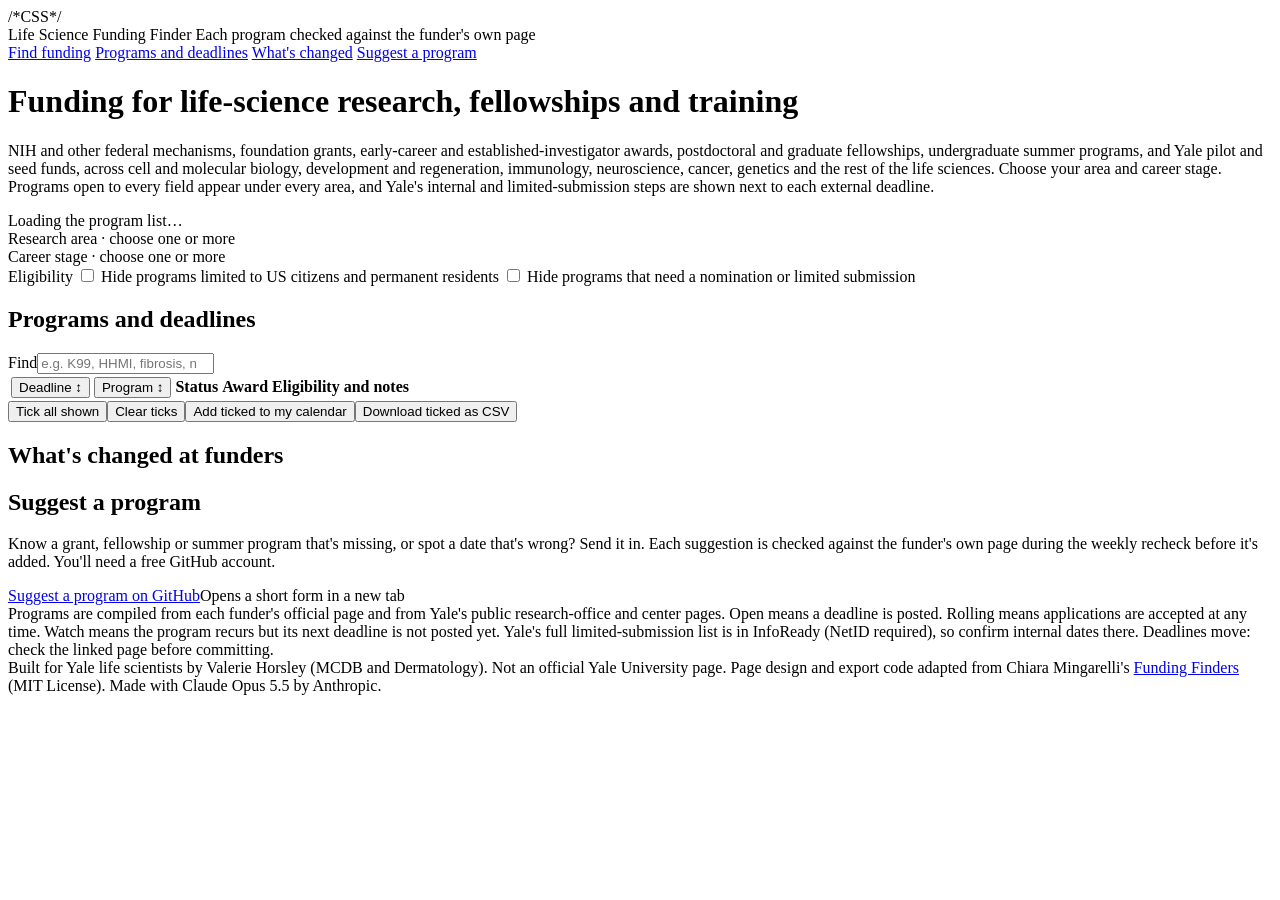
==== engine/template.html @ 65b96678 "Allow choosing several career stages and research areas at once Co-Authored-By: Claude Opus 5.5 <nor" ====
<!doctype html>
<html lang="en">
<head>
<meta charset="utf-8">
<meta name="viewport" content="width=device-width,initial-scale=1">
<title>Life Science Funding Finder</title>
<meta name="description" content="Grants, fellowships, career awards, pilot funds and student programs for Yale life scientists, with Yale internal and limited-submission steps.">
</head>
<body>
<link rel="preconnect" href="https://fonts.googleapis.com">
<link rel="preconnect" href="https://fonts.gstatic.com" crossorigin>
<link rel="stylesheet" href="https://fonts.googleapis.com/css2?family=EB+Garamond:wght@400;500;600&family=Libre+Franklin:wght@400;500;600;700&display=swap">
/*CSS*/

<div class="site">
  <div class="site-in">
    <div class="site-top">
      <span class="site-title">Life Science Funding Finder</span>
      <span class="site-meta">Each program checked against the funder's own page</span>
    </div>
    <nav aria-label="Page sections">
      <a href="#find">Find funding</a>
      <a href="#allSec">Programs and deadlines</a>
      <a href="#changedSec">What's changed</a>
      <a href="#suggestSec">Suggest a program</a>
    </nav>
  </div>
</div>
<div class="wrap">
  <header id="find">
    <h1>Funding for life-science research, fellowships and training</h1>
    <p>NIH and other federal mechanisms, foundation grants, early-career and established-investigator awards, postdoctoral and graduate fellowships, undergraduate summer programs, and Yale pilot and seed funds, across cell and molecular biology, development and regeneration, immunology, neuroscience, cancer, genetics and the rest of the life sciences. Choose your area and career stage. Programs open to every field appear under every area, and Yale's internal and limited-submission steps are shown next to each external deadline.</p>
  </header>

  <div class="banner" id="banner">Loading the program list…</div>

  <section>
    <span class="steplbl">Research area <span class="hint">· choose one or more</span></span>
    <div class="fields" id="fields"></div>
  </section>

  <section>
    <span class="steplbl">Career stage <span class="hint">· choose one or more</span></span>
    <nav class="stages" id="stages" aria-label="Career stage"></nav>
  </section>

  <div class="elig">
    <span class="steplbl">Eligibility</span>
    <label><input type="checkbox" id="noUS"> Hide programs limited to US citizens and permanent residents</label>
    <label><input type="checkbox" id="noNom"> Hide programs that need a nomination or limited submission</label>
  </div>

  <div class="context" id="context"></div>

  <div class="panel" id="notes"></div>

  <section id="allSec">
    <h2 id="allTitle">Programs and deadlines</h2>
    <p class="sub" id="allSub"></p>
    <div class="controls">
      <div class="chips" id="dueChips"></div>
      <div class="chips" id="statusChips"></div>
      <div class="chips" id="catChips"></div>
      <label class="chips"><span class="lbl">Find</span><input id="q" class="search" type="search" placeholder="e.g. K99, HHMI, fibrosis, new"></label>
    </div>
    <div class="tablebox">
      <table>
        <thead><tr>
          <th><button data-sort="deadline">Deadline ↕</button></th>
          <th><button data-sort="name">Program ↕</button></th>
          <th>Status</th>
          <th>Award</th>
          <th>Eligibility and notes</th>
        </tr></thead>
        <tbody id="rows"></tbody>
      </table>
    </div>
    <div class="formrow"><button class="btn primary" id="viewAllBtn" hidden></button><span class="msg" id="pickCount"></span><button class="btn" id="pickAllBtn" type="button">Tick all shown</button><button class="btn" id="pickClearBtn" type="button">Clear ticks</button><button class="btn primary" id="icsBtn" type="button">Add ticked to my calendar</button><button class="btn" id="csvBtn" type="button">Download ticked as CSV</button><span class="msg" id="csvMsg"></span></div>
  </section>

  <section id="changedSec">
    <h2>What's changed at funders</h2>
    <ul class="changes" id="changes"></ul>
  </section>

  <section class="panel" id="suggestSec">
    <h2>Suggest a program</h2>
    <p>Know a grant, fellowship or summer program that's missing, or spot a date that's wrong? Send it in. Each suggestion is checked against the funder's own page during the weekly recheck before it's added. You'll need a free GitHub account.</p>
    <div class="formrow"><a class="btn primary" href="https://github.com/vhorsley/yale-life-science-funding-finder/issues/new?template=suggest-program.yml" target="_blank" rel="noopener">Suggest a program on GitHub</a><span class="msg">Opens a short form in a new tab</span></div>
  </section>

  <footer id="foot">Programs are compiled from each funder's official page and from Yale's public research-office and center pages. Open means a deadline is posted. Rolling means applications are accepted at any time. Watch means the program recurs but its next deadline is not posted yet. Yale's full limited-submission list is in InfoReady (NetID required), so confirm internal dates there. Deadlines move: check the linked page before committing.</footer>
</div>
<div class="site-foot"><div class="site-foot-in"><span>Built for Yale life scientists by Valerie Horsley (MCDB and Dermatology). Not an official Yale University page. Page design and export code adapted from Chiara Mingarelli's <a href="https://github.com/ChiaraMingarelli/funding-finders">Funding Finders</a> (MIT License). Made with Claude Opus 5.5 by Anthropic.</span><span id="footDate"></span></div></div>

<!-- SNAPSHOT:START -->
<script id="snapshot" type="application/json">{{snapshot}}</script>
<!-- SNAPSHOT:END -->
<script>
/*EXPORT*/
expInit("lsff-picked",()=>DATA,"life-science-funding");
let EXP_SHOWN=[];
function expBar(r){EXP_SHOWN=r;const n=expPicked().length;$("icsBtn").disabled=!n;$("csvBtn").disabled=!n;$("pickCount").textContent=n?`${n} ticked for export`:"Tick the programs you're interested in to export them.";}

const TODAY = new Date(); TODAY.setHours(0,0,0,0);
const FIELDS = [
  {k:"cell", n:"Cell & Molecular Biology", c:["cell","struct"]},
  {k:"stem", n:"Stem Cells, Development & Regeneration", c:["stem"]},
  {k:"derm", n:"Skin Biology & Dermatology", c:["derm"]},
  {k:"imm", n:"Immunology, Inflammation & Fibrosis", c:["imm","fib"]},
  {k:"cancer", n:"Cancer Biology", c:["cancer"]},
  {k:"neuro", n:"Neuroscience", c:["neuro"]},
  {k:"gen", n:"Genetics & Genomics", c:["gen"]},
  {k:"micro", n:"Microbiology & Infectious Disease", c:["micro"]},
  {k:"metab", n:"Metabolism, Aging & Endocrinology", c:["metab","aging"]},
  {k:"repro", n:"Women's & Reproductive Health", c:["repro"]},
  {k:"cardio", n:"Cardiovascular Biology", c:["cardio"]},
  {k:"comp", n:"Computational & Quantitative Biology", c:["comp"]},
  {k:"trans", n:"Translational, Clinical & Bioengineering", c:["trans","bioeng"]},
  {k:"eco", n:"Ecology & Evolution", c:["eco"]},
  {k:"*", n:"All areas", x:true}
];
const TAGN = {cell:"Cell & molecular",struct:"Biochemistry & structural",stem:"Stem cells & regeneration",derm:"Skin & dermatology",imm:"Immunology",fib:"Fibrosis & autoimmunity",cancer:"Cancer",neuro:"Neuroscience",gen:"Genetics & genomics",micro:"Microbiology & infection",metab:"Metabolism & endocrinology",aging:"Aging",repro:"Women's & reproductive health",cardio:"Cardiovascular",comp:"Computational biology",trans:"Translational & clinical",bioeng:"Bioengineering",eco:"Ecology & evolution",all:"All areas"};
const STAGES = [
  {k:"tt", n:"Faculty (early career)"},{k:"ten", n:"Faculty (established)"},{k:"pd", n:"Postdocs"},{k:"gr", n:"Graduate students"},{k:"ug", n:"Undergraduates"}
];
const STATUS = {open:"Open", rolling:"Rolling", watch:"Watch", closed:"Closed"};
const FNAME = Object.fromEntries(FIELDS.map(f=>[f.k,f.n])); const FCODES = Object.fromEntries(FIELDS.map(f=>[f.k,f.c||[]]));
const $ = id => document.getElementById(id);
const fmt = iso => new Date(iso+"T00:00:00").toLocaleDateString("en-US",{month:"short",day:"numeric",year:"numeric"});
const days = iso => Math.round((new Date(iso+"T00:00:00")-TODAY)/86400000);
const esc = s => String(s??"").replace(/[&<>"']/g,c=>({"&":"&amp;","<":"&lt;",">":"&gt;",'"':"&quot;","'":"&#39;"}[c]));
const safeUrl = u => (typeof u==="string" && /^https:\/\//i.test(u)) ? u : "";
const isoOk = s => typeof s==="string" && /^\d{4}-\d{2}-\d{2}$/.test(s);
const dcls = k => k<=14?"d-hot":k<=45?"d-warm":"d-cool";
const future = x => isoOk(x.d) && days(x.d)>=0;
const effStatus = x => (x.s==="open" && isoOk(x.d) && days(x.d)<0) ? "closed" : (STATUS[x.s]?x.s:"watch");
const arr = v => Array.isArray(v)?v:[];
const ls = {get:k=>{try{return localStorage.getItem(k);}catch(e){return null;}}, set:(k,v)=>{try{localStorage.setItem(k,v);}catch(e){}}};

let SNAP={programs:[],status:{},notes:{}};
try{ SNAP=JSON.parse(document.getElementById("snapshot").textContent); }catch(e){}
let DATA=arr(SNAP.programs), META=SNAP.status||{}, NOTES=SNAP.notes||{};
let fieldSel=new Set(["*"]), stageSel=new Set(["tt"]), fStatus="active", fCat="All", q="", sortKey="deadline", sortDir=1, fDue="42", noUS=false, noNom=false;
{
  const okS=k=>STAGES.some(s=>s.k===k), list=v=>String(v||"").split(",").filter(Boolean);
  const h=location.hash.replace("#",""), hs=list(h.replace(/-/g,",")).filter(okS);
  const sf=list(ls.get("lsff-field")).filter(k=>FNAME[k]), ss=list(ls.get("lsff-stage")).filter(okS);
  if(sf.length) fieldSel=new Set(sf.includes("*")?["*"]:sf);
  if(hs.length) stageSel=new Set(hs); else if(ss.length) stageSel=new Set(ss);
  noUS=ls.get("lsff-nous")==="1"; noNom=ls.get("lsff-nonom")==="1";
}
$("noUS").checked=noUS; $("noNom").checked=noNom;
const sOrd=()=>STAGES.map(s=>s.k).filter(k=>stageSel.has(k)), fOrd=()=>FIELDS.map(f=>f.k).filter(k=>fieldSel.has(k));
const save=()=>{ls.set("lsff-field",fOrd().join(","));ls.set("lsff-stage",sOrd().join(","));ls.set("lsff-nous",noUS?"1":"0");ls.set("lsff-nonom",noNom?"1":"0");};

const inOneField = (x,f) => f==="*" || arr(x.fields).includes("all") || arr(x.fields).some(c=>(FCODES[f]||[]).includes(c));
const inField = (x,f) => f ? inOneField(x,f) : [...fieldSel].some(k=>inOneField(x,k));
const inStage = (x,s) => s ? arr(x.stages).includes(s) : arr(x.stages).some(k=>stageSel.has(k));
const toggle = (set,k,all) => { if(all&&k===all){set.clear();set.add(all);return;} if(all) set.delete(all);
  if(set.has(k)){ if(set.size>1) set.delete(k); } else set.add(k); if(all&&!set.size) set.add(all); };
const fLabel = () => fieldSel.has("*") ? FNAME["*"] : fOrd().map(k=>FNAME[k]).join(" + ");
const sLabel = () => sOrd().map(k=>STAGES.find(s=>s.k===k).n).join(" + ");
const eligible = x => !(noUS && x.us) && !(noNom && x.nom);
const active = x => effStatus(x)!=="closed";
const scope = () => DATA.filter(x=>inField(x)&&inStage(x)&&eligible(x));

function banner(){
  const b=$("banner");
  if(!DATA.length){ b.textContent="No programs loaded."; return; }
  const lc=isoOk(META.lastChecked)?fmt(META.lastChecked):"—";
  const la=DATA.reduce((m,x)=>isoOk(x.added)&&x.added>m?x.added:m,"");
  b.innerHTML=`<span><b>${DATA.length}</b> programs · last checked <b>${esc(lc)}</b>${la?` · newest additions <b>${esc(fmt(la))}</b>`:""}</span>`;
  $("footDate").textContent=isoOk(META.lastChecked)?`Catalog checked ${fmt(META.lastChecked)}`:"";
}
function fieldButtons(){
  const box=$("fields");
  box.innerHTML=FIELDS.map(f=>{
    const n=DATA.filter(x=>inField(x,f.k)&&inStage(x)&&eligible(x)&&active(x)).length;
    return `<button class="fbtn${f.x?" x":""}" data-k="${f.k}" aria-pressed="${fieldSel.has(f.k)}"><span class="fn">${f.n}</span><span class="fc">${n} program${n===1?"":"s"}</span></button>`;
  }).join("");
  box.querySelectorAll(".fbtn").forEach(b=>b.onclick=()=>{toggle(fieldSel,b.dataset.k,"*");fCat="All";save();renderAll();});
}
function stageTabs(){
  const nav=$("stages");
  nav.innerHTML=STAGES.map(s=>{
    const rows=DATA.filter(x=>inField(x)&&inStage(x,s.k)&&eligible(x));
    const soon=rows.filter(x=>future(x)&&active(x)&&days(x.d)<=30).length;
    return `<button class="stage" data-k="${s.k}" aria-pressed="${stageSel.has(s.k)}"><span class="sn">${s.n}</span><span class="sc">${rows.filter(active).length} active · ${soon} due in 30 d</span></button>`;
  }).join("");
  nav.querySelectorAll(".stage").forEach(b=>b.onclick=()=>{toggle(stageSel,b.dataset.k);fCat="All";save();renderAll();});
}
function context(){
  const rows=scope(); const sN=sLabel();
  const up=rows.filter(x=>future(x)&&active(x));
  $("context").innerHTML=`<span><b>${esc(fLabel())}</b> · ${esc(sN)}</span>`+
    `<span class="stat"><b>${up.filter(x=>days(x.d)<=30).length}</b> due in 30 days</span>`+
    `<span class="stat"><b>${rows.filter(x=>x.s==="rolling").length}</b> rolling</span>`+
    `<span class="stat"><b>${rows.filter(x=>x.s==="watch").length}</b> on watch</span>`+
    `<span class="stat"><b>${rows.length}</b> programs</span>`;
}
const nextDate = x => { const c=[]; if(future(x)) c.push(x.d); if(x.yale && isoOk(x.yale.d) && days(x.yale.d)>=0) c.push(x.yale.d); return c.sort()[0]||null; };
function notes(){
  const ns=sOrd().map(k=>NOTES[k]).filter(n=>n&&arr(n.items).length); const box=$("notes");
  if(!ns.length){box.hidden=true;return;} box.hidden=false;
  box.innerHTML=ns.map(n=>`<h2>${esc(n.title||"")}</h2><ul>${arr(n.items).map(i=>`<li><b>${esc(i.b)}</b> ${esc(i.t)}</li>`).join("")}</ul>`).join("");
}
function changes(){
  const c=arr(NOTES.changes); $("changedSec").hidden=!c.length;
  $("changes").innerHTML=c.map(c=>`<li><b>${esc(c.b)}</b>${esc(c.t)}</li>`).join("");
}
function chips(){
  const dc=$("dueChips"), isN=fStatus==="new";
  const dues=[["new","New this week"],["42","Due in the next 6 weeks"],["all","All"]];
  dc.innerHTML=`<span class="lbl">Show</span>`+dues.map(([k,l])=>`<button class="chip" data-k="${k}" aria-pressed="${k==="new"?isN:!isN&&k===fDue}">${l}</button>`).join("");
  dc.querySelectorAll(".chip").forEach(b=>b.onclick=()=>{const k=b.dataset.k; if(k==="new") fStatus=isN?"active":"new"; else {fDue=k; if(isN) fStatus="active";} render();});
  const opts=[["active","Active (open, rolling, watch)"],["open","Open"],["rolling","Rolling"],["watch","Watch"]];
  const stVal=fStatus==="new"?"active":fStatus;
  $("statusChips").innerHTML=`<label class="lbl" for="statusSel">Status</label><select class="sel" id="statusSel">${opts.map(([k,l])=>`<option value="${k}"${k===stVal?" selected":""}>${l}</option>`).join("")}</select>`;
  $("statusSel").onchange=e=>{fStatus=e.target.value;render();};
  const cats=["All",...[...new Set(scope().map(x=>x.c))].filter(Boolean).sort()];
  if(!cats.includes(fCat)) fCat="All";
  $("catChips").innerHTML=`<label class="lbl" for="catSel">Type</label><select class="sel" id="catSel">${cats.map(k=>`<option value="${esc(k)}"${k===fCat?" selected":""}>${k==="All"?"All types":esc(k)}</option>`).join("")}</select>`;
  $("catSel").onchange=e=>{fCat=e.target.value;render();};
}
function isNew(x){return isoOk(x.added)&&(!isoOk(META.launch)||x.added>META.launch)&&days(x.added)>=-7&&days(x.added)<=0;}
function noWin(){return fStatus==="new"||q==="new";}
function filtered(due=fDue){
  let r=scope().filter(x=>{
    const st=effStatus(x);
    if(fStatus==="new"){if(!isNew(x)) return false;}
    else if(fStatus==="active"&&st==="closed") return false;
    if(!["active","new"].includes(fStatus)&&st!==fStatus) return false;
    if(fCat!=="All"&&x.c!==fCat) return false;
    if(due!=="all"&&!noWin()){const nd=nextDate(x); if(!nd||days(nd)>+due) return false;}
    if(q==="new"){if(!isNew(x)) return false;}
    else if(q){const h=[x.n,x.f,x.e,x.a,x.c,x.dt,arr(x.fields).map(f=>TAGN[f]||f).join(" "),x.yale?x.yale.t:""].join(" ").toLowerCase(); if(!h.includes(q)) return false;}
    return true;});
  const order={open:1,rolling:2,watch:3,closed:4};
  const key=x=>{const nd=nextDate(x); return nd?"0"+nd:order[effStatus(x)]+"";};
  r.sort((a,b)=> sortKey==="name" ? sortDir*String(a.n).localeCompare(String(b.n)) : sortDir*key(a).localeCompare(key(b)));
  return r;
}
function render(){
  chips();
  $("allTitle").textContent=`Programs and deadlines · ${fLabel()} · ${sLabel()}`;
  let r=filtered(), autoAll=false;
  if(fDue!=="all"&&!noWin()&&!r.length){const ra=filtered("all"); if(ra.length){r=ra;autoAll=true;}}
  expBar(r);
  const windowed=fDue!=="all"&&!noWin()&&!autoAll, more=windowed?filtered("all").length-r.length:0;
  $("allSub").textContent=(autoAll?`Nothing is due in the next 6 weeks for this selection, so all ${r.length} program${r.length===1?" is":"s are"} shown, soonest deadline first.`:windowed?`${r.length} program${r.length===1?"":"s"} due in the next 6 weeks, soonest first.${more?` ${more} more have later, rolling or not-yet-announced deadlines.`:""}`:`${r.length} program${r.length===1?"":"s"}, soonest deadline first.`)+((fStatus==="new"||q==="new")?" Showing programs added in the last 7 days.":"")+" When a Yale internal step comes first, its date is shown first.";
  if(autoAll) $("dueChips").querySelectorAll(".chip").forEach(b=>b.setAttribute("aria-pressed",String(b.dataset.k==="all")));
  const vb=$("viewAllBtn"); vb.hidden=!(windowed&&more); vb.textContent=`View all ${r.length+more} programs`;
  vb.onclick=()=>{fDue="all";render();$("allSec").scrollIntoView({block:"start"});};
  $("rows").innerHTML=r.map(x=>{
    const st=effStatus(x);
    let dl;
    const yFut=x.yale&&isoOk(x.yale.d)&&days(x.yale.d)>=0, yFirst=yFut&&(!future(x)||x.yale.d<x.d);
    const cd=k=>`<span class="${dcls(k)}">(${k===0?"today":k+"d"})</span>`;
    if(yFirst){const k=days(x.yale.d);
      dl=`${fmt(x.yale.d)} ${cd(k)}<span class="ylab">Yale internal</span><span class="ext">External deadline: ${future(x)?fmt(x.d):"to be announced"}</span><small>${esc(x.dt)}</small>`;}
    else if(future(x)){dl=`${fmt(x.d)} ${cd(days(x.d))}<small>${esc(x.dt)}</small>`;}
    else if(isoOk(x.d)){dl=`—<small>Last: ${fmt(x.d)}. ${esc(x.dt)}</small>`;}
    else dl=`—<small>${esc(x.dt)}</small>`;
    if(x.yale){ const yd=yFirst?"Yale step":isoOk(x.yale.d)?(days(x.yale.d)>=0?`Yale: ${fmt(x.yale.d)}`:`Yale internal deadline passed: ${fmt(x.yale.d)}`):"Yale step"; dl+=`<span class="yd">${esc(yd)}. ${esc(x.yale.t)}</span>`; }
    const tags=(isNew(x)?`<span class="tag new" title="Added ${esc(fmt(x.added))}">New</span>`:"")+(arr(x.fields).includes("all")?`<span class="tag">all fields</span>`:arr(x.fields).map(f=>`<span class="tag">${esc(TAGN[f]||f)}</span>`).join(""))
      +(x.us?`<span class="tag flag">US citizens/PR</span>`:"")+(x.nom?`<span class="tag flag">nomination / limited</span>`:"");
    const yl=x.yale&&safeUrl(x.yale.u)?`<a href="${esc(safeUrl(x.yale.u))}" target="_blank" rel="noopener">Yale page</a>`:"";
    const meta=[expCalLinks(x),yl,isoOk(x.checked)?`checked ${fmt(x.checked)}`:""].filter(Boolean).map(m=>`<span>${m}</span>`).join("");
    return `<tr><td class="dl" data-l="">${dl}</td>
      <td data-l="" style="min-width:240px"><div class="pname"><input type="checkbox" class="pickbox" data-pick="${esc(x.id)}" ${EXP.picked.has(x.id)?"checked":""} aria-label="Tick ${esc(x.n)} for export" title="Tick to export">${safeUrl(x.u)?`<a href="${esc(safeUrl(x.u))}" target="_blank" rel="noopener">${esc(x.n)}</a>`:esc(x.n)}</div><div class="funder">${esc(x.f)} · ${esc(x.c)}</div><div class="tags">${tags}</div>${meta?`<div class="meta">${meta}</div>`:""}</td>
      <td data-l=""><span class="pill s-${st}">${STATUS[st]}</span></td>
      <td data-l="${x.a?"Award":""}" style="min-width:160px">${esc(x.a)}</td>
      <td data-l="Eligibility and notes" style="min-width:300px"><div class="note">${esc(x.e)}${x.unv?` <span class="unv">unconfirmed: ${esc(x.unv)}</span>`:""}</div></td></tr>`;
  }).join("")||`<tr><td colspan="5" class="empty">${windowed?"Nothing due in the next 6 weeks for this selection.":"No programs match these filters."}</td></tr>`;
  $("rows").querySelectorAll("[data-pick]").forEach(cb=>cb.onchange=()=>{expToggle(cb.dataset.pick,cb.checked);expBar(EXP_SHOWN);});
}
function renderAll(){banner();fieldButtons();stageTabs();context();notes();changes();render();}

$("icsBtn").onclick=()=>expSaveFile("ics",$("csvMsg"));
$("csvBtn").onclick=()=>expSaveFile("csv",$("csvMsg"));
$("pickAllBtn").onclick=()=>{EXP_SHOWN.forEach(x=>EXP.picked.add(x.id));expSave();render();};
$("pickClearBtn").onclick=()=>{EXP.picked.clear();expSave();render();$("csvMsg").textContent="";};
document.querySelectorAll("th button").forEach(b=>b.onclick=()=>{const k=b.dataset.sort;if(sortKey===k)sortDir*=-1;else{sortKey=k;sortDir=1;}render();});
$("q").addEventListener("input",e=>{q=e.target.value.trim().toLowerCase();render();});
$("noUS").onchange=e=>{noUS=e.target.checked;save();renderAll();};
$("noNom").onchange=e=>{noNom=e.target.checked;save();renderAll();};
renderAll();
</script>
</body>
</html>
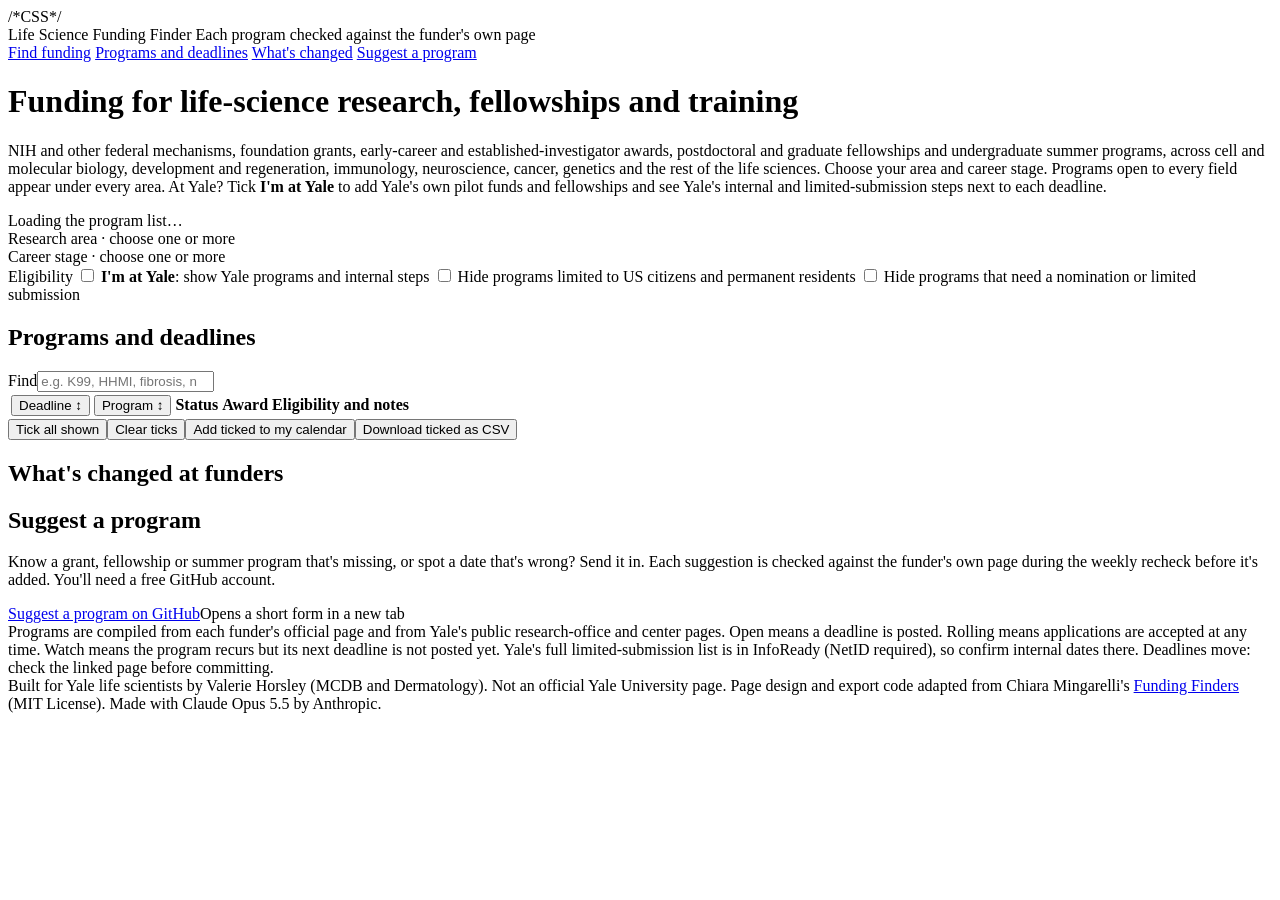
==== commit d7cb5796: "Add I'm at Yale option; Yale-only programs and steps hidden by default Co-Authored-By: Claude Opus 5" ====
--- a/engine/template.html
+++ b/engine/template.html
@@ -29,7 +29,7 @@
 <div class="wrap">
   <header id="find">
     <h1>Funding for life-science research, fellowships and training</h1>
-    <p>NIH and other federal mechanisms, foundation grants, early-career and established-investigator awards, postdoctoral and graduate fellowships, undergraduate summer programs, and Yale pilot and seed funds, across cell and molecular biology, development and regeneration, immunology, neuroscience, cancer, genetics and the rest of the life sciences. Choose your area and career stage. Programs open to every field appear under every area, and Yale's internal and limited-submission steps are shown next to each external deadline.</p>
+    <p>NIH and other federal mechanisms, foundation grants, early-career and established-investigator awards, postdoctoral and graduate fellowships and undergraduate summer programs, across cell and molecular biology, development and regeneration, immunology, neuroscience, cancer, genetics and the rest of the life sciences. Choose your area and career stage. Programs open to every field appear under every area. At Yale? Tick <b>I'm at Yale</b> to add Yale's own pilot funds and fellowships and see Yale's internal and limited-submission steps next to each deadline.</p>
   </header>
 
   <div class="banner" id="banner">Loading the program list…</div>
@@ -46,6 +46,7 @@
 
   <div class="elig">
     <span class="steplbl">Eligibility</span>
+    <label><input type="checkbox" id="atYale"> <b>I'm at Yale</b>: show Yale programs and internal steps</label>
     <label><input type="checkbox" id="noUS"> Hide programs limited to US citizens and permanent residents</label>
     <label><input type="checkbox" id="noNom"> Hide programs that need a nomination or limited submission</label>
   </div>
@@ -141,18 +142,19 @@
 let SNAP={programs:[],status:{},notes:{}};
 try{ SNAP=JSON.parse(document.getElementById("snapshot").textContent); }catch(e){}
 let DATA=arr(SNAP.programs), META=SNAP.status||{}, NOTES=SNAP.notes||{};
-let fieldSel=new Set(["*"]), stageSel=new Set(["tt"]), fStatus="active", fCat="All", q="", sortKey="deadline", sortDir=1, fDue="42", noUS=false, noNom=false;
+let fieldSel=new Set(["*"]), stageSel=new Set(["tt"]), fStatus="active", fCat="All", q="", sortKey="deadline", sortDir=1, fDue="42", noUS=false, noNom=false, atYale=false;
 {
   const okS=k=>STAGES.some(s=>s.k===k), list=v=>String(v||"").split(",").filter(Boolean);
-  const h=location.hash.replace("#",""), hs=list(h.replace(/-/g,",")).filter(okS);
+  const h=location.hash.replace("#",""), ht=list(h.replace(/-/g,",")), hs=ht.filter(okS);
   const sf=list(ls.get("lsff-field")).filter(k=>FNAME[k]), ss=list(ls.get("lsff-stage")).filter(okS);
   if(sf.length) fieldSel=new Set(sf.includes("*")?["*"]:sf);
   if(hs.length) stageSel=new Set(hs); else if(ss.length) stageSel=new Set(ss);
   noUS=ls.get("lsff-nous")==="1"; noNom=ls.get("lsff-nonom")==="1";
-}
-$("noUS").checked=noUS; $("noNom").checked=noNom;
+  atYale=ht.includes("yale")||ls.get("lsff-yale")==="1";
+}
+$("noUS").checked=noUS; $("noNom").checked=noNom; $("atYale").checked=atYale;
 const sOrd=()=>STAGES.map(s=>s.k).filter(k=>stageSel.has(k)), fOrd=()=>FIELDS.map(f=>f.k).filter(k=>fieldSel.has(k));
-const save=()=>{ls.set("lsff-field",fOrd().join(","));ls.set("lsff-stage",sOrd().join(","));ls.set("lsff-nous",noUS?"1":"0");ls.set("lsff-nonom",noNom?"1":"0");};
+const save=()=>{ls.set("lsff-field",fOrd().join(","));ls.set("lsff-stage",sOrd().join(","));ls.set("lsff-nous",noUS?"1":"0");ls.set("lsff-nonom",noNom?"1":"0");ls.set("lsff-yale",atYale?"1":"0");};
 
 const inOneField = (x,f) => f==="*" || arr(x.fields).includes("all") || arr(x.fields).some(c=>(FCODES[f]||[]).includes(c));
 const inField = (x,f) => f ? inOneField(x,f) : [...fieldSel].some(k=>inOneField(x,k));
@@ -161,7 +163,9 @@
   if(set.has(k)){ if(set.size>1) set.delete(k); } else set.add(k); if(all&&!set.size) set.add(all); };
 const fLabel = () => fieldSel.has("*") ? FNAME["*"] : fOrd().map(k=>FNAME[k]).join(" + ");
 const sLabel = () => sOrd().map(k=>STAGES.find(s=>s.k===k).n).join(" + ");
-const eligible = x => !(noUS && x.us) && !(noNom && x.nom);
+const yaleOnly = x => String(x.id).startsWith("yale-") || /\byale\b/i.test(x.f||"");
+const ys = x => atYale ? x.yale : null;
+const eligible = x => !(noUS && x.us) && !(noNom && x.nom) && (atYale || !yaleOnly(x));
 const active = x => effStatus(x)!=="closed";
 const scope = () => DATA.filter(x=>inField(x)&&inStage(x)&&eligible(x));
 
@@ -199,9 +203,9 @@
     `<span class="stat"><b>${rows.filter(x=>x.s==="watch").length}</b> on watch</span>`+
     `<span class="stat"><b>${rows.length}</b> programs</span>`;
 }
-const nextDate = x => { const c=[]; if(future(x)) c.push(x.d); if(x.yale && isoOk(x.yale.d) && days(x.yale.d)>=0) c.push(x.yale.d); return c.sort()[0]||null; };
+const nextDate = x => { const c=[]; if(future(x)) c.push(x.d); if(ys(x) && isoOk(ys(x).d) && days(ys(x).d)>=0) c.push(ys(x).d); return c.sort()[0]||null; };
 function notes(){
-  const ns=sOrd().map(k=>NOTES[k]).filter(n=>n&&arr(n.items).length); const box=$("notes");
+  const ns=sOrd().map(k=>NOTES[k]).filter(Boolean).map(n=>({title:n.title,items:arr(n.items).filter(i=>atYale||!i.yale)})).filter(n=>n.items.length); const box=$("notes");
   if(!ns.length){box.hidden=true;return;} box.hidden=false;
   box.innerHTML=ns.map(n=>`<h2>${esc(n.title||"")}</h2><ul>${arr(n.items).map(i=>`<li><b>${esc(i.b)}</b> ${esc(i.t)}</li>`).join("")}</ul>`).join("");
 }
@@ -234,7 +238,7 @@
     if(fCat!=="All"&&x.c!==fCat) return false;
     if(due!=="all"&&!noWin()){const nd=nextDate(x); if(!nd||days(nd)>+due) return false;}
     if(q==="new"){if(!isNew(x)) return false;}
-    else if(q){const h=[x.n,x.f,x.e,x.a,x.c,x.dt,arr(x.fields).map(f=>TAGN[f]||f).join(" "),x.yale?x.yale.t:""].join(" ").toLowerCase(); if(!h.includes(q)) return false;}
+    else if(q){const h=[x.n,x.f,x.e,x.a,x.c,x.dt,arr(x.fields).map(f=>TAGN[f]||f).join(" "),ys(x)?ys(x).t:""].join(" ").toLowerCase(); if(!h.includes(q)) return false;}
     return true;});
   const order={open:1,rolling:2,watch:3,closed:4};
   const key=x=>{const nd=nextDate(x); return nd?"0"+nd:order[effStatus(x)]+"";};
@@ -255,17 +259,17 @@
   $("rows").innerHTML=r.map(x=>{
     const st=effStatus(x);
     let dl;
-    const yFut=x.yale&&isoOk(x.yale.d)&&days(x.yale.d)>=0, yFirst=yFut&&(!future(x)||x.yale.d<x.d);
+    const yFut=ys(x)&&isoOk(ys(x).d)&&days(ys(x).d)>=0, yFirst=yFut&&(!future(x)||ys(x).d<x.d);
     const cd=k=>`<span class="${dcls(k)}">(${k===0?"today":k+"d"})</span>`;
-    if(yFirst){const k=days(x.yale.d);
-      dl=`${fmt(x.yale.d)} ${cd(k)}<span class="ylab">Yale internal</span><span class="ext">External deadline: ${future(x)?fmt(x.d):"to be announced"}</span><small>${esc(x.dt)}</small>`;}
+    if(yFirst){const k=days(ys(x).d);
+      dl=`${fmt(ys(x).d)} ${cd(k)}<span class="ylab">Yale internal</span><span class="ext">External deadline: ${future(x)?fmt(x.d):"to be announced"}</span><small>${esc(x.dt)}</small>`;}
     else if(future(x)){dl=`${fmt(x.d)} ${cd(days(x.d))}<small>${esc(x.dt)}</small>`;}
     else if(isoOk(x.d)){dl=`—<small>Last: ${fmt(x.d)}. ${esc(x.dt)}</small>`;}
     else dl=`—<small>${esc(x.dt)}</small>`;
-    if(x.yale){ const yd=yFirst?"Yale step":isoOk(x.yale.d)?(days(x.yale.d)>=0?`Yale: ${fmt(x.yale.d)}`:`Yale internal deadline passed: ${fmt(x.yale.d)}`):"Yale step"; dl+=`<span class="yd">${esc(yd)}. ${esc(x.yale.t)}</span>`; }
+    if(ys(x)){ const yd=yFirst?"Yale step":isoOk(ys(x).d)?(days(ys(x).d)>=0?`Yale: ${fmt(ys(x).d)}`:`Yale internal deadline passed: ${fmt(ys(x).d)}`):"Yale step"; dl+=`<span class="yd">${esc(yd)}. ${esc(ys(x).t)}</span>`; }
     const tags=(isNew(x)?`<span class="tag new" title="Added ${esc(fmt(x.added))}">New</span>`:"")+(arr(x.fields).includes("all")?`<span class="tag">all fields</span>`:arr(x.fields).map(f=>`<span class="tag">${esc(TAGN[f]||f)}</span>`).join(""))
       +(x.us?`<span class="tag flag">US citizens/PR</span>`:"")+(x.nom?`<span class="tag flag">nomination / limited</span>`:"");
-    const yl=x.yale&&safeUrl(x.yale.u)?`<a href="${esc(safeUrl(x.yale.u))}" target="_blank" rel="noopener">Yale page</a>`:"";
+    const yl=ys(x)&&safeUrl(ys(x).u)?`<a href="${esc(safeUrl(ys(x).u))}" target="_blank" rel="noopener">Yale page</a>`:"";
     const meta=[expCalLinks(x),yl,isoOk(x.checked)?`checked ${fmt(x.checked)}`:""].filter(Boolean).map(m=>`<span>${m}</span>`).join("");
     return `<tr><td class="dl" data-l="">${dl}</td>
       <td data-l="" style="min-width:240px"><div class="pname"><input type="checkbox" class="pickbox" data-pick="${esc(x.id)}" ${EXP.picked.has(x.id)?"checked":""} aria-label="Tick ${esc(x.n)} for export" title="Tick to export">${safeUrl(x.u)?`<a href="${esc(safeUrl(x.u))}" target="_blank" rel="noopener">${esc(x.n)}</a>`:esc(x.n)}</div><div class="funder">${esc(x.f)} · ${esc(x.c)}</div><div class="tags">${tags}</div>${meta?`<div class="meta">${meta}</div>`:""}</td>
@@ -284,6 +288,7 @@
 document.querySelectorAll("th button").forEach(b=>b.onclick=()=>{const k=b.dataset.sort;if(sortKey===k)sortDir*=-1;else{sortKey=k;sortDir=1;}render();});
 $("q").addEventListener("input",e=>{q=e.target.value.trim().toLowerCase();render();});
 $("noUS").onchange=e=>{noUS=e.target.checked;save();renderAll();};
+$("atYale").onchange=e=>{atYale=e.target.checked;save();renderAll();};
 $("noNom").onchange=e=>{noNom=e.target.checked;save();renderAll();};
 renderAll();
 </script>
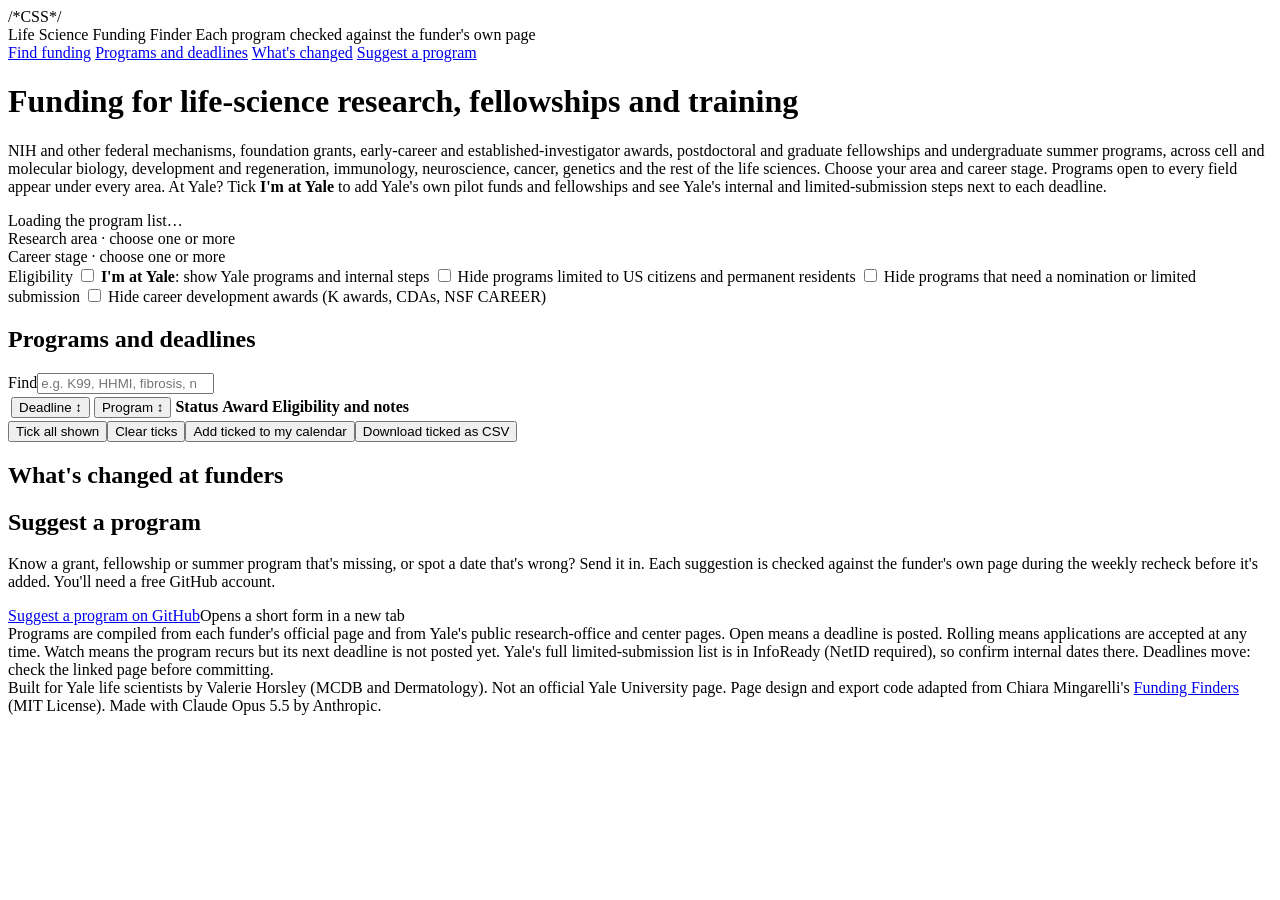
==== commit 91fd05ca: "Add "Hide career development awards" filter Tags 14 programs as career development awards (cd: true)" ====
--- a/engine/template.html
+++ b/engine/template.html
@@ -49,6 +49,7 @@
     <label><input type="checkbox" id="atYale"> <b>I'm at Yale</b>: show Yale programs and internal steps</label>
     <label><input type="checkbox" id="noUS"> Hide programs limited to US citizens and permanent residents</label>
     <label><input type="checkbox" id="noNom"> Hide programs that need a nomination or limited submission</label>
+    <label><input type="checkbox" id="noCD"> Hide career development awards (K awards, CDAs, NSF CAREER)</label>
   </div>
 
   <div class="context" id="context"></div>
@@ -123,7 +124,7 @@
 ];
 const TAGN = {cell:"Cell & molecular",struct:"Biochemistry & structural",stem:"Stem cells & regeneration",derm:"Skin & dermatology",imm:"Immunology",fib:"Fibrosis & autoimmunity",cancer:"Cancer",neuro:"Neuroscience",gen:"Genetics & genomics",micro:"Microbiology & infection",metab:"Metabolism & endocrinology",aging:"Aging",repro:"Women's & reproductive health",cardio:"Cardiovascular",comp:"Computational biology",trans:"Translational & clinical",bioeng:"Bioengineering",eco:"Ecology & evolution",all:"All areas"};
 const STAGES = [
-  {k:"tt", n:"Faculty (early career)"},{k:"ten", n:"Faculty (established)"},{k:"pd", n:"Postdocs"},{k:"gr", n:"Graduate students"},{k:"ug", n:"Undergraduates"}
+  {k:"ug", n:"Undergraduates"},{k:"gr", n:"Graduate students"},{k:"pd", n:"Postdocs"},{k:"tt", n:"Faculty (early career)"},{k:"ten", n:"Faculty (established)"}
 ];
 const STATUS = {open:"Open", rolling:"Rolling", watch:"Watch", closed:"Closed"};
 const FNAME = Object.fromEntries(FIELDS.map(f=>[f.k,f.n])); const FCODES = Object.fromEntries(FIELDS.map(f=>[f.k,f.c||[]]));
@@ -142,19 +143,19 @@
 let SNAP={programs:[],status:{},notes:{}};
 try{ SNAP=JSON.parse(document.getElementById("snapshot").textContent); }catch(e){}
 let DATA=arr(SNAP.programs), META=SNAP.status||{}, NOTES=SNAP.notes||{};
-let fieldSel=new Set(["*"]), stageSel=new Set(["tt"]), fStatus="active", fCat="All", q="", sortKey="deadline", sortDir=1, fDue="42", noUS=false, noNom=false, atYale=false;
+let fieldSel=new Set(["*"]), stageSel=new Set(["tt"]), fStatus="active", fCat="All", q="", sortKey="deadline", sortDir=1, fDue="42", noUS=false, noNom=false, noCD=false, atYale=false;
 {
   const okS=k=>STAGES.some(s=>s.k===k), list=v=>String(v||"").split(",").filter(Boolean);
   const h=location.hash.replace("#",""), ht=list(h.replace(/-/g,",")), hs=ht.filter(okS);
   const sf=list(ls.get("lsff-field")).filter(k=>FNAME[k]), ss=list(ls.get("lsff-stage")).filter(okS);
   if(sf.length) fieldSel=new Set(sf.includes("*")?["*"]:sf);
   if(hs.length) stageSel=new Set(hs); else if(ss.length) stageSel=new Set(ss);
-  noUS=ls.get("lsff-nous")==="1"; noNom=ls.get("lsff-nonom")==="1";
+  noUS=ls.get("lsff-nous")==="1"; noNom=ls.get("lsff-nonom")==="1"; noCD=ls.get("lsff-nocd")==="1";
   atYale=ht.includes("yale")||ls.get("lsff-yale")==="1";
 }
-$("noUS").checked=noUS; $("noNom").checked=noNom; $("atYale").checked=atYale;
+$("noUS").checked=noUS; $("noNom").checked=noNom; $("noCD").checked=noCD; $("atYale").checked=atYale;
 const sOrd=()=>STAGES.map(s=>s.k).filter(k=>stageSel.has(k)), fOrd=()=>FIELDS.map(f=>f.k).filter(k=>fieldSel.has(k));
-const save=()=>{ls.set("lsff-field",fOrd().join(","));ls.set("lsff-stage",sOrd().join(","));ls.set("lsff-nous",noUS?"1":"0");ls.set("lsff-nonom",noNom?"1":"0");ls.set("lsff-yale",atYale?"1":"0");};
+const save=()=>{ls.set("lsff-field",fOrd().join(","));ls.set("lsff-stage",sOrd().join(","));ls.set("lsff-nous",noUS?"1":"0");ls.set("lsff-nonom",noNom?"1":"0");ls.set("lsff-nocd",noCD?"1":"0");ls.set("lsff-yale",atYale?"1":"0");};
 
 const inOneField = (x,f) => f==="*" || arr(x.fields).includes("all") || arr(x.fields).some(c=>(FCODES[f]||[]).includes(c));
 const inField = (x,f) => f ? inOneField(x,f) : [...fieldSel].some(k=>inOneField(x,k));
@@ -165,7 +166,7 @@
 const sLabel = () => sOrd().map(k=>STAGES.find(s=>s.k===k).n).join(" + ");
 const yaleOnly = x => String(x.id).startsWith("yale-") || /\byale\b/i.test(x.f||"");
 const ys = x => atYale ? x.yale : null;
-const eligible = x => !(noUS && x.us) && !(noNom && x.nom) && (atYale || !yaleOnly(x));
+const eligible = x => !(noUS && x.us) && !(noNom && x.nom) && !(noCD && x.cd) && (atYale || !yaleOnly(x));
 const active = x => effStatus(x)!=="closed";
 const scope = () => DATA.filter(x=>inField(x)&&inStage(x)&&eligible(x));
 
@@ -268,7 +269,7 @@
     else dl=`—<small>${esc(x.dt)}</small>`;
     if(ys(x)){ const yd=yFirst?"Yale step":isoOk(ys(x).d)?(days(ys(x).d)>=0?`Yale: ${fmt(ys(x).d)}`:`Yale internal deadline passed: ${fmt(ys(x).d)}`):"Yale step"; dl+=`<span class="yd">${esc(yd)}. ${esc(ys(x).t)}</span>`; }
     const tags=(isNew(x)?`<span class="tag new" title="Added ${esc(fmt(x.added))}">New</span>`:"")+(arr(x.fields).includes("all")?`<span class="tag">all fields</span>`:arr(x.fields).map(f=>`<span class="tag">${esc(TAGN[f]||f)}</span>`).join(""))
-      +(x.us?`<span class="tag flag">US citizens/PR</span>`:"")+(x.nom?`<span class="tag flag">nomination / limited</span>`:"");
+      +(x.us?`<span class="tag flag">US citizens/PR</span>`:"")+(x.nom?`<span class="tag flag">nomination / limited</span>`:"")+(x.cd?`<span class="tag">career development</span>`:"");
     const yl=ys(x)&&safeUrl(ys(x).u)?`<a href="${esc(safeUrl(ys(x).u))}" target="_blank" rel="noopener">Yale page</a>`:"";
     const meta=[expCalLinks(x),yl,isoOk(x.checked)?`checked ${fmt(x.checked)}`:""].filter(Boolean).map(m=>`<span>${m}</span>`).join("");
     return `<tr><td class="dl" data-l="">${dl}</td>
@@ -290,6 +291,7 @@
 $("noUS").onchange=e=>{noUS=e.target.checked;save();renderAll();};
 $("atYale").onchange=e=>{atYale=e.target.checked;save();renderAll();};
 $("noNom").onchange=e=>{noNom=e.target.checked;save();renderAll();};
+$("noCD").onchange=e=>{noCD=e.target.checked;save();renderAll();};
 renderAll();
 </script>
 </body>
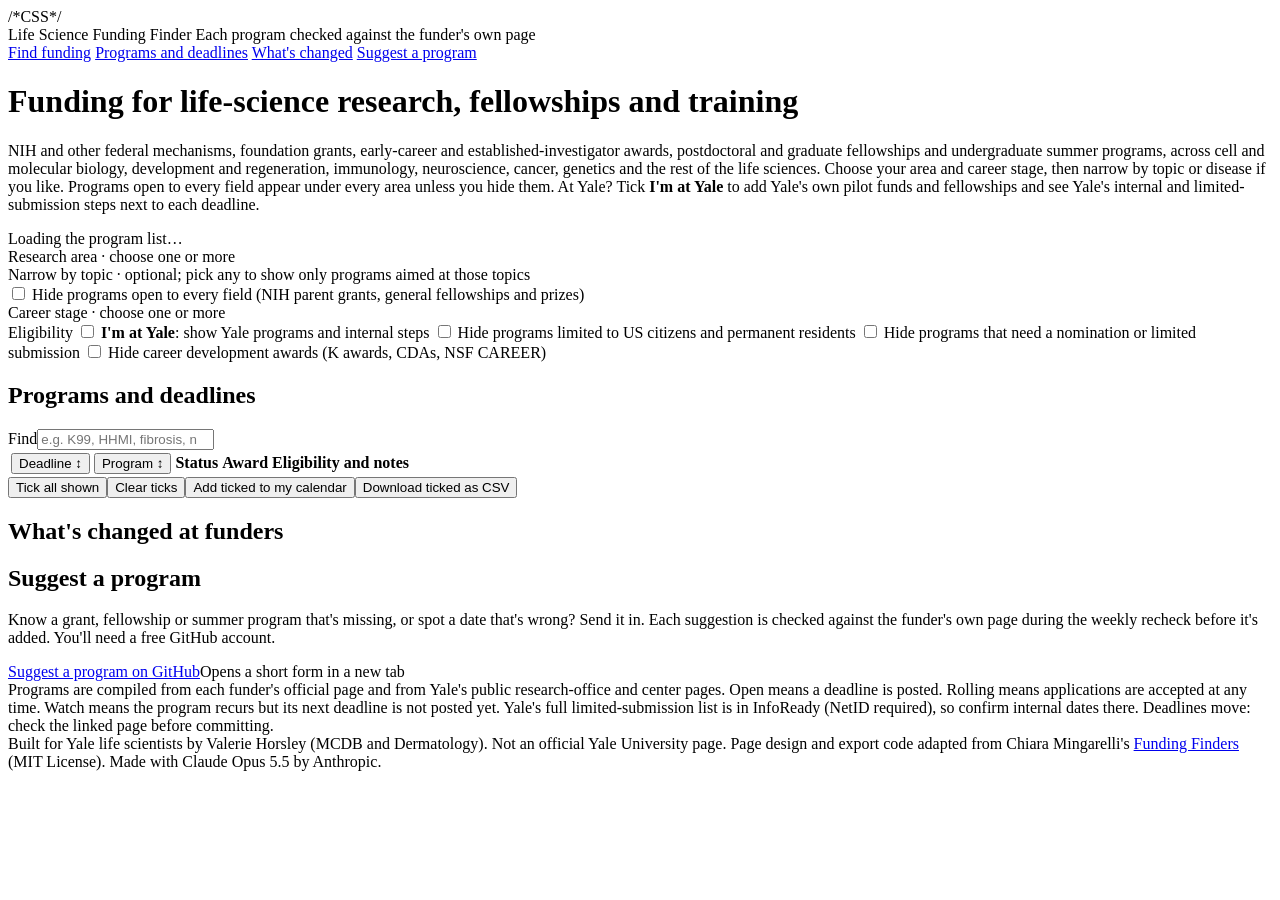
==== commit 484579f7: "Group research areas into six themes with topic and disease chips Six broad areas replace fourteen. " ====
--- a/engine/template.html
+++ b/engine/template.html
@@ -29,7 +29,7 @@
 <div class="wrap">
   <header id="find">
     <h1>Funding for life-science research, fellowships and training</h1>
-    <p>NIH and other federal mechanisms, foundation grants, early-career and established-investigator awards, postdoctoral and graduate fellowships and undergraduate summer programs, across cell and molecular biology, development and regeneration, immunology, neuroscience, cancer, genetics and the rest of the life sciences. Choose your area and career stage. Programs open to every field appear under every area. At Yale? Tick <b>I'm at Yale</b> to add Yale's own pilot funds and fellowships and see Yale's internal and limited-submission steps next to each deadline.</p>
+    <p>NIH and other federal mechanisms, foundation grants, early-career and established-investigator awards, postdoctoral and graduate fellowships and undergraduate summer programs, across cell and molecular biology, development and regeneration, immunology, neuroscience, cancer, genetics and the rest of the life sciences. Choose your area and career stage, then narrow by topic or disease if you like. Programs open to every field appear under every area unless you hide them. At Yale? Tick <b>I'm at Yale</b> to add Yale's own pilot funds and fellowships and see Yale's internal and limited-submission steps next to each deadline.</p>
   </header>
 
   <div class="banner" id="banner">Loading the program list…</div>
@@ -37,6 +37,12 @@
   <section>
     <span class="steplbl">Research area <span class="hint">· choose one or more</span></span>
     <div class="fields" id="fields"></div>
+  </section>
+
+  <section>
+    <span class="steplbl">Narrow by topic <span class="hint">· optional; pick any to show only programs aimed at those topics</span></span>
+    <div id="topics" class="topics"></div>
+    <label class="tgen"><input type="checkbox" id="noAll"> Hide programs open to every field (NIH parent grants, general fellowships and prizes)</label>
   </section>
 
   <section>
@@ -88,7 +94,7 @@
   <section class="panel" id="suggestSec">
     <h2>Suggest a program</h2>
     <p>Know a grant, fellowship or summer program that's missing, or spot a date that's wrong? Send it in. Each suggestion is checked against the funder's own page during the weekly recheck before it's added. You'll need a free GitHub account.</p>
-    <div class="formrow"><a class="btn primary" href="https://github.com/vhorsley/yale-life-science-funding-finder/issues/new?template=suggest-program.yml" target="_blank" rel="noopener">Suggest a program on GitHub</a><span class="msg">Opens a short form in a new tab</span></div>
+    <div class="formrow"><a class="btn primary" href="https://github.com/vhorsley/horsley-life-science-funding-finder/issues/new?template=suggest-program.yml" target="_blank" rel="noopener">Suggest a program on GitHub</a><span class="msg">Opens a short form in a new tab</span></div>
   </section>
 
   <footer id="foot">Programs are compiled from each funder's official page and from Yale's public research-office and center pages. Open means a deadline is posted. Rolling means applications are accepted at any time. Watch means the program recurs but its next deadline is not posted yet. Yale's full limited-submission list is in InfoReady (NetID required), so confirm internal dates there. Deadlines move: check the linked page before committing.</footer>
@@ -106,22 +112,23 @@
 
 const TODAY = new Date(); TODAY.setHours(0,0,0,0);
 const FIELDS = [
-  {k:"cell", n:"Cell & Molecular Biology", c:["cell","struct"]},
-  {k:"stem", n:"Stem Cells, Development & Regeneration", c:["stem"]},
-  {k:"derm", n:"Skin Biology & Dermatology", c:["derm"]},
-  {k:"imm", n:"Immunology, Inflammation & Fibrosis", c:["imm","fib"]},
-  {k:"cancer", n:"Cancer Biology", c:["cancer"]},
-  {k:"neuro", n:"Neuroscience", c:["neuro"]},
-  {k:"gen", n:"Genetics & Genomics", c:["gen"]},
-  {k:"micro", n:"Microbiology & Infectious Disease", c:["micro"]},
-  {k:"metab", n:"Metabolism, Aging & Endocrinology", c:["metab","aging"]},
-  {k:"repro", n:"Women's & Reproductive Health", c:["repro"]},
-  {k:"cardio", n:"Cardiovascular Biology", c:["cardio"]},
-  {k:"comp", n:"Computational & Quantitative Biology", c:["comp"]},
-  {k:"trans", n:"Translational, Clinical & Bioengineering", c:["trans","bioeng"]},
-  {k:"eco", n:"Ecology & Evolution", c:["eco"]},
+  {k:"cell", n:"Cell, Genetic & Evolutionary Biology", c:["cell","struct","stem","gen","eco"]},
+  {k:"imm", n:"Immunology, Inflammation, Skin & Infection", c:["imm","fib","derm","micro"]},
+  {k:"cancer", n:"Cancer", c:["cancer"]},
+  {k:"neuro", n:"Neuroscience & Mental Health", c:["neuro"]},
+  {k:"metab", n:"Metabolism, Aging, Heart & Women's Health", c:["metab","aging","cardio","repro"]},
+  {k:"trans", n:"Translational, Computational & Bioengineering", c:["trans","comp","bioeng"]},
   {k:"*", n:"All areas", x:true}
 ];
+const OLDF = {stem:"cell",gen:"cell",eco:"cell",struct:"cell",derm:"imm",fib:"imm",micro:"imm",aging:"metab",repro:"metab",cardio:"metab",comp:"trans",bioeng:"trans"};
+const TOPICS = [
+  {k:"melanoma",n:"Melanoma & skin cancer",th:"cancer"},{k:"blood-cancer",n:"Blood cancers",th:"cancer"},{k:"pancreatic",n:"Pancreatic cancer",th:"cancer"},{k:"prostate",n:"Prostate cancer",th:"cancer"},{k:"pediatric-cancer",n:"Pediatric cancer",th:"cancer"},
+  {k:"lupus",n:"Lupus",th:"imm"},{k:"scleroderma",n:"Scleroderma",th:"imm"},{k:"psoriasis",n:"Psoriasis & inflammatory skin disease",th:"imm"},{k:"arthritis",n:"Arthritis & rheumatic disease",th:"imm"},{k:"ibd",n:"Inflammatory bowel disease",th:"imm"},{k:"cf",n:"Cystic fibrosis",th:"imm"},
+  {k:"alzheimers",n:"Alzheimer's & dementia",th:"neuro"},{k:"parkinsons",n:"Parkinson's disease",th:"neuro"},{k:"mental-health",n:"Mood & psychosis",th:"neuro"},{k:"eye",n:"Eye & vision",th:"neuro"},
+  {k:"diabetes",n:"Diabetes",th:"metab"},{k:"liver",n:"Liver disease",th:"metab"},{k:"menopause",n:"Menopause",th:"metab"},{k:"pregnancy",n:"Pregnancy & preterm birth",th:"metab"},
+  {k:"plant",n:"Plant biology",th:"cell"},{k:"global-health",n:"Global health",th:"trans"}
+];
+const TOPN = Object.fromEntries(TOPICS.map(t=>[t.k,t.n]));
 const TAGN = {cell:"Cell & molecular",struct:"Biochemistry & structural",stem:"Stem cells & regeneration",derm:"Skin & dermatology",imm:"Immunology",fib:"Fibrosis & autoimmunity",cancer:"Cancer",neuro:"Neuroscience",gen:"Genetics & genomics",micro:"Microbiology & infection",metab:"Metabolism & endocrinology",aging:"Aging",repro:"Women's & reproductive health",cardio:"Cardiovascular",comp:"Computational biology",trans:"Translational & clinical",bioeng:"Bioengineering",eco:"Ecology & evolution",all:"All areas"};
 const STAGES = [
   {k:"ug", n:"Undergraduates"},{k:"gr", n:"Graduate students"},{k:"pd", n:"Postdocs"},{k:"tt", n:"Faculty (early career)"},{k:"ten", n:"Faculty (established)"}
@@ -143,32 +150,37 @@
 let SNAP={programs:[],status:{},notes:{}};
 try{ SNAP=JSON.parse(document.getElementById("snapshot").textContent); }catch(e){}
 let DATA=arr(SNAP.programs), META=SNAP.status||{}, NOTES=SNAP.notes||{};
-let fieldSel=new Set(["*"]), stageSel=new Set(["tt"]), fStatus="active", fCat="All", q="", sortKey="deadline", sortDir=1, fDue="42", noUS=false, noNom=false, noCD=false, atYale=false;
+let fieldSel=new Set(["*"]), stageSel=new Set(["tt"]), fStatus="active", fCat="All", q="", sortKey="deadline", sortDir=1, fDue="42", noUS=false, noNom=false, noCD=false, noAll=false, atYale=false, topicSel=new Set();
 {
   const okS=k=>STAGES.some(s=>s.k===k), list=v=>String(v||"").split(",").filter(Boolean);
   const h=location.hash.replace("#",""), ht=list(h.replace(/-/g,",")), hs=ht.filter(okS);
-  const sf=list(ls.get("lsff-field")).filter(k=>FNAME[k]), ss=list(ls.get("lsff-stage")).filter(okS);
+  const sf=[...new Set(list(ls.get("lsff-field")).map(k=>OLDF[k]||k))].filter(k=>FNAME[k]), ss=list(ls.get("lsff-stage")).filter(okS);
   if(sf.length) fieldSel=new Set(sf.includes("*")?["*"]:sf);
   if(hs.length) stageSel=new Set(hs); else if(ss.length) stageSel=new Set(ss);
-  noUS=ls.get("lsff-nous")==="1"; noNom=ls.get("lsff-nonom")==="1"; noCD=ls.get("lsff-nocd")==="1";
+  noUS=ls.get("lsff-nous")==="1"; noNom=ls.get("lsff-nonom")==="1"; noCD=ls.get("lsff-nocd")==="1"; noAll=ls.get("lsff-noall")==="1";
+  topicSel=new Set(list(ls.get("lsff-topic")).filter(k=>/^(f:|t:)/.test(k)));
   atYale=ht.includes("yale")||ls.get("lsff-yale")==="1";
 }
-$("noUS").checked=noUS; $("noNom").checked=noNom; $("noCD").checked=noCD; $("atYale").checked=atYale;
+$("noUS").checked=noUS; $("noNom").checked=noNom; $("noCD").checked=noCD; $("noAll").checked=noAll; $("atYale").checked=atYale;
 const sOrd=()=>STAGES.map(s=>s.k).filter(k=>stageSel.has(k)), fOrd=()=>FIELDS.map(f=>f.k).filter(k=>fieldSel.has(k));
-const save=()=>{ls.set("lsff-field",fOrd().join(","));ls.set("lsff-stage",sOrd().join(","));ls.set("lsff-nous",noUS?"1":"0");ls.set("lsff-nonom",noNom?"1":"0");ls.set("lsff-nocd",noCD?"1":"0");ls.set("lsff-yale",atYale?"1":"0");};
+const save=()=>{ls.set("lsff-field",fOrd().join(","));ls.set("lsff-stage",sOrd().join(","));ls.set("lsff-nous",noUS?"1":"0");ls.set("lsff-nonom",noNom?"1":"0");ls.set("lsff-nocd",noCD?"1":"0");ls.set("lsff-noall",noAll?"1":"0");ls.set("lsff-topic",[...topicSel].join(","));ls.set("lsff-yale",atYale?"1":"0");};
 
 const inOneField = (x,f) => f==="*" || arr(x.fields).includes("all") || arr(x.fields).some(c=>(FCODES[f]||[]).includes(c));
 const inField = (x,f) => f ? inOneField(x,f) : [...fieldSel].some(k=>inOneField(x,k));
 const inStage = (x,s) => s ? arr(x.stages).includes(s) : arr(x.stages).some(k=>stageSel.has(k));
 const toggle = (set,k,all) => { if(all&&k===all){set.clear();set.add(all);return;} if(all) set.delete(all);
   if(set.has(k)){ if(set.size>1) set.delete(k); } else set.add(k); if(all&&!set.size) set.add(all); };
-const fLabel = () => fieldSel.has("*") ? FNAME["*"] : fOrd().map(k=>FNAME[k]).join(" + ");
+const chipName = k => k.startsWith("f:") ? (TAGN[k.slice(2)]||k) : (TOPN[k.slice(2)]||k);
+const fLabel = () => (fieldSel.has("*") ? FNAME["*"] : fOrd().map(k=>FNAME[k]).join(" + "))+(topicSel.size?": "+[...topicSel].map(chipName).join(", "):"");
 const sLabel = () => sOrd().map(k=>STAGES.find(s=>s.k===k).n).join(" + ");
 const yaleOnly = x => String(x.id).startsWith("yale-") || /\byale\b/i.test(x.f||"");
 const ys = x => atYale ? x.yale : null;
-const eligible = x => !(noUS && x.us) && !(noNom && x.nom) && !(noCD && x.cd) && (atYale || !yaleOnly(x));
+const isGen = x => arr(x.fields).includes("all");
+const chipHit = (x,k) => k.startsWith("f:") ? !isGen(x)&&arr(x.fields).includes(k.slice(2)) : arr(x.t).includes(k.slice(2));
+const inTopic = x => !topicSel.size || [...topicSel].some(k=>chipHit(x,k));
+const eligible = x => !(noAll && isGen(x)) && !(noUS && x.us) && !(noNom && x.nom) && !(noCD && x.cd) && (atYale || !yaleOnly(x));
 const active = x => effStatus(x)!=="closed";
-const scope = () => DATA.filter(x=>inField(x)&&inStage(x)&&eligible(x));
+const scope = () => DATA.filter(x=>inField(x)&&inStage(x)&&eligible(x)&&inTopic(x));
 
 function banner(){
   const b=$("banner");
@@ -184,7 +196,20 @@
     const n=DATA.filter(x=>inField(x,f.k)&&inStage(x)&&eligible(x)&&active(x)).length;
     return `<button class="fbtn${f.x?" x":""}" data-k="${f.k}" aria-pressed="${fieldSel.has(f.k)}"><span class="fn">${f.n}</span><span class="fc">${n} program${n===1?"":"s"}</span></button>`;
   }).join("");
-  box.querySelectorAll(".fbtn").forEach(b=>b.onclick=()=>{toggle(fieldSel,b.dataset.k,"*");fCat="All";save();renderAll();});
+  box.querySelectorAll(".fbtn").forEach(b=>b.onclick=()=>{toggle(fieldSel,b.dataset.k,"*");pruneTopics();fCat="All";save();renderAll();});
+}
+const themesShown = () => FIELDS.filter(f=>!f.x&&(fieldSel.has("*")||fieldSel.has(f.k)));
+const themeChips = th => [...(th.c.length>1?th.c.map(c=>"f:"+c):[]), ...TOPICS.filter(t=>t.th===th.k).map(t=>"t:"+t.k)];
+function pruneTopics(){ const ok=new Set(themesShown().flatMap(themeChips)); [...topicSel].forEach(k=>{if(!ok.has(k)) topicSel.delete(k);}); }
+function topicChips(){
+  const base=DATA.filter(x=>inField(x)&&inStage(x)&&eligible(x)&&active(x));
+  const groups=themesShown().map(th=>{
+    const cs=themeChips(th).map(k=>[k,base.filter(x=>chipHit(x,k)).length]).filter(([k,n])=>n||topicSel.has(k));
+    return cs.length?`<div class="tgroup"><span class="tlbl">${esc(th.n)}</span><div class="tchips">${cs.map(([k,n])=>`<button class="chip" data-t="${esc(k)}" aria-pressed="${topicSel.has(k)}">${esc(chipName(k))} <span class="cn">${n}</span></button>`).join("")}</div></div>`:"";
+  }).join("");
+  $("topics").innerHTML=groups+(topicSel.size?`<button class="mini" id="topicClear" type="button">Clear topics</button>`:"");
+  $("topics").querySelectorAll("[data-t]").forEach(b=>b.onclick=()=>{const k=b.dataset.t; topicSel.has(k)?topicSel.delete(k):topicSel.add(k); fCat="All"; save(); renderAll();});
+  if(topicSel.size) $("topicClear").onclick=()=>{topicSel.clear();save();renderAll();};
 }
 function stageTabs(){
   const nav=$("stages");
@@ -239,7 +264,7 @@
     if(fCat!=="All"&&x.c!==fCat) return false;
     if(due!=="all"&&!noWin()){const nd=nextDate(x); if(!nd||days(nd)>+due) return false;}
     if(q==="new"){if(!isNew(x)) return false;}
-    else if(q){const h=[x.n,x.f,x.e,x.a,x.c,x.dt,arr(x.fields).map(f=>TAGN[f]||f).join(" "),ys(x)?ys(x).t:""].join(" ").toLowerCase(); if(!h.includes(q)) return false;}
+    else if(q){const h=[x.n,x.f,x.e,x.a,x.c,x.dt,arr(x.fields).map(f=>TAGN[f]||f).join(" "),arr(x.t).map(t=>TOPN[t]||t).join(" "),ys(x)?ys(x).t:""].join(" ").toLowerCase(); if(!h.includes(q)) return false;}
     return true;});
   const order={open:1,rolling:2,watch:3,closed:4};
   const key=x=>{const nd=nextDate(x); return nd?"0"+nd:order[effStatus(x)]+"";};
@@ -268,7 +293,7 @@
     else if(isoOk(x.d)){dl=`—<small>Last: ${fmt(x.d)}. ${esc(x.dt)}</small>`;}
     else dl=`—<small>${esc(x.dt)}</small>`;
     if(ys(x)){ const yd=yFirst?"Yale step":isoOk(ys(x).d)?(days(ys(x).d)>=0?`Yale: ${fmt(ys(x).d)}`:`Yale internal deadline passed: ${fmt(ys(x).d)}`):"Yale step"; dl+=`<span class="yd">${esc(yd)}. ${esc(ys(x).t)}</span>`; }
-    const tags=(isNew(x)?`<span class="tag new" title="Added ${esc(fmt(x.added))}">New</span>`:"")+(arr(x.fields).includes("all")?`<span class="tag">all fields</span>`:arr(x.fields).map(f=>`<span class="tag">${esc(TAGN[f]||f)}</span>`).join(""))
+    const tags=(isNew(x)?`<span class="tag new" title="Added ${esc(fmt(x.added))}">New</span>`:"")+(arr(x.fields).includes("all")?`<span class="tag">all fields</span>`:arr(x.fields).map(f=>`<span class="tag">${esc(TAGN[f]||f)}</span>`).join(""))+arr(x.t).map(t=>`<span class="tag topic">${esc(TOPN[t]||t)}</span>`).join("")
       +(x.us?`<span class="tag flag">US citizens/PR</span>`:"")+(x.nom?`<span class="tag flag">nomination / limited</span>`:"")+(x.cd?`<span class="tag">career development</span>`:"");
     const yl=ys(x)&&safeUrl(ys(x).u)?`<a href="${esc(safeUrl(ys(x).u))}" target="_blank" rel="noopener">Yale page</a>`:"";
     const meta=[expCalLinks(x),yl,isoOk(x.checked)?`checked ${fmt(x.checked)}`:""].filter(Boolean).map(m=>`<span>${m}</span>`).join("");
@@ -280,7 +305,7 @@
   }).join("")||`<tr><td colspan="5" class="empty">${windowed?"Nothing due in the next 6 weeks for this selection.":"No programs match these filters."}</td></tr>`;
   $("rows").querySelectorAll("[data-pick]").forEach(cb=>cb.onchange=()=>{expToggle(cb.dataset.pick,cb.checked);expBar(EXP_SHOWN);});
 }
-function renderAll(){banner();fieldButtons();stageTabs();context();notes();changes();render();}
+function renderAll(){banner();fieldButtons();topicChips();stageTabs();context();notes();changes();render();}
 
 $("icsBtn").onclick=()=>expSaveFile("ics",$("csvMsg"));
 $("csvBtn").onclick=()=>expSaveFile("csv",$("csvMsg"));
@@ -292,6 +317,7 @@
 $("atYale").onchange=e=>{atYale=e.target.checked;save();renderAll();};
 $("noNom").onchange=e=>{noNom=e.target.checked;save();renderAll();};
 $("noCD").onchange=e=>{noCD=e.target.checked;save();renderAll();};
+$("noAll").onchange=e=>{noAll=e.target.checked;save();renderAll();};
 renderAll();
 </script>
 </body>
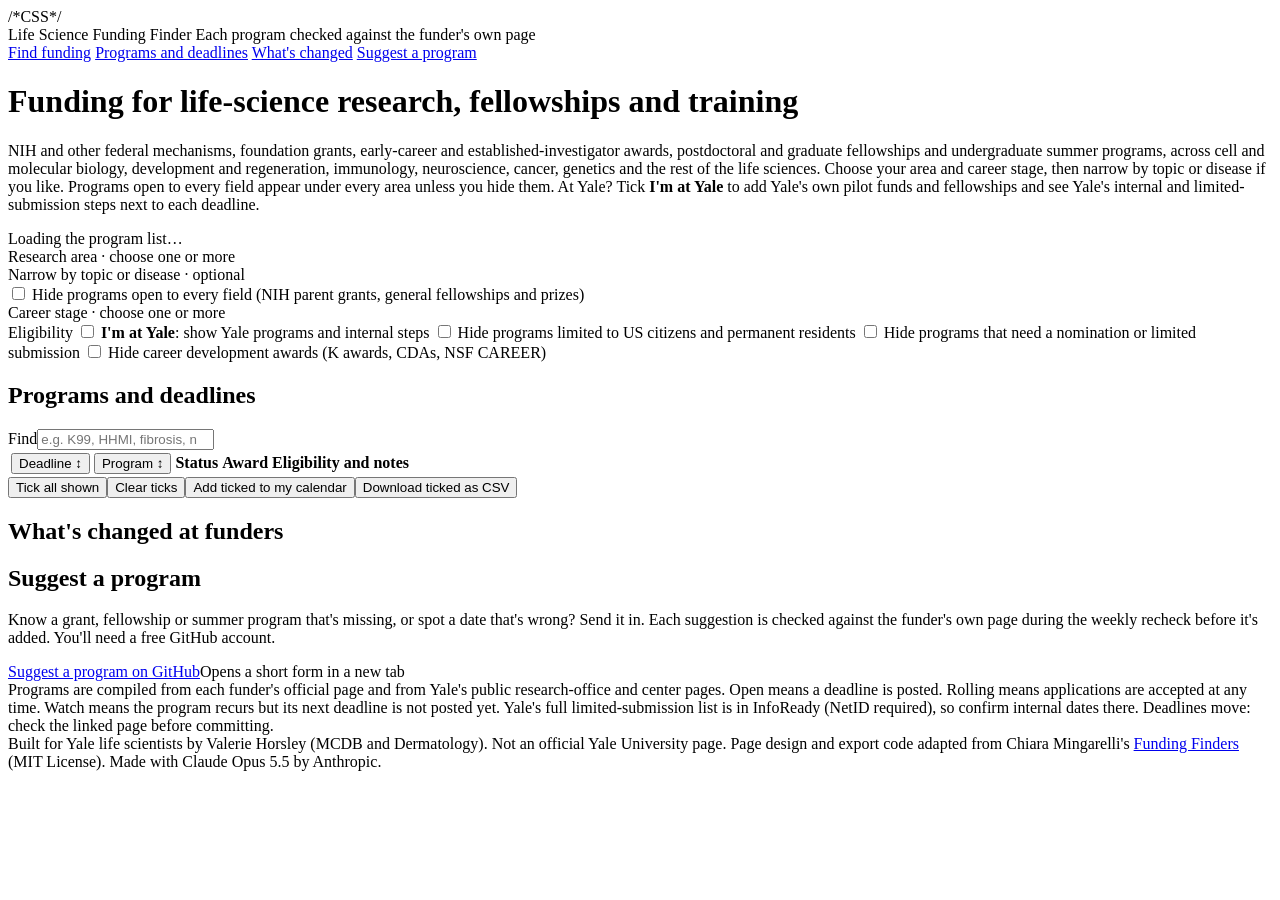
==== commit 116df7cf: "Split research areas into 17 narrower categories as compact buttons Co-Authored-By: Claude Opus 5.5 " ====
--- a/engine/template.html
+++ b/engine/template.html
@@ -40,7 +40,7 @@
   </section>
 
   <section>
-    <span class="steplbl">Narrow by topic <span class="hint">· optional; pick any to show only programs aimed at those topics</span></span>
+    <span class="steplbl">Narrow by topic or disease <span class="hint">· optional</span></span>
     <div id="topics" class="topics"></div>
     <label class="tgen"><input type="checkbox" id="noAll"> Hide programs open to every field (NIH parent grants, general fellowships and prizes)</label>
   </section>
@@ -112,21 +112,32 @@
 
 const TODAY = new Date(); TODAY.setHours(0,0,0,0);
 const FIELDS = [
-  {k:"cell", n:"Cell, Genetic & Evolutionary Biology", c:["cell","struct","stem","gen","eco"]},
-  {k:"imm", n:"Immunology, Inflammation, Skin & Infection", c:["imm","fib","derm","micro"]},
+  {k:"cell", n:"Cell & Molecular Biology", c:["cell","struct"]},
+  {k:"stem", n:"Stem Cells, Development & Regeneration", c:["stem"]},
+  {k:"gen", n:"Genetics & Genomics", c:["gen"]},
+  {k:"eco", n:"Ecology, Evolution & Plants", c:["eco"]},
+  {k:"imm", n:"Immunology & Inflammation", c:["imm"]},
+  {k:"fib", n:"Autoimmunity, Fibrosis & Rheumatology", c:["fib"]},
+  {k:"derm", n:"Skin Biology & Dermatology", c:["derm"]},
+  {k:"micro", n:"Microbiology & Infectious Disease", c:["micro"]},
   {k:"cancer", n:"Cancer", c:["cancer"]},
   {k:"neuro", n:"Neuroscience & Mental Health", c:["neuro"]},
-  {k:"metab", n:"Metabolism, Aging, Heart & Women's Health", c:["metab","aging","cardio","repro"]},
-  {k:"trans", n:"Translational, Computational & Bioengineering", c:["trans","comp","bioeng"]},
+  {k:"metab", n:"Metabolism, Diabetes & Liver", c:["metab"]},
+  {k:"aging", n:"Aging", c:["aging"]},
+  {k:"repro", n:"Women's & Reproductive Health", c:["repro"]},
+  {k:"cardio", n:"Cardiovascular", c:["cardio"]},
+  {k:"comp", n:"Computational & Quantitative Biology", c:["comp"]},
+  {k:"trans", n:"Translational & Clinical", c:["trans"]},
+  {k:"bioeng", n:"Bioengineering & Devices", c:["bioeng"]},
   {k:"*", n:"All areas", x:true}
 ];
-const OLDF = {stem:"cell",gen:"cell",eco:"cell",struct:"cell",derm:"imm",fib:"imm",micro:"imm",aging:"metab",repro:"metab",cardio:"metab",comp:"trans",bioeng:"trans"};
+const OLDF = {};
 const TOPICS = [
   {k:"melanoma",n:"Melanoma & skin cancer",th:"cancer"},{k:"blood-cancer",n:"Blood cancers",th:"cancer"},{k:"pancreatic",n:"Pancreatic cancer",th:"cancer"},{k:"prostate",n:"Prostate cancer",th:"cancer"},{k:"pediatric-cancer",n:"Pediatric cancer",th:"cancer"},
-  {k:"lupus",n:"Lupus",th:"imm"},{k:"scleroderma",n:"Scleroderma",th:"imm"},{k:"psoriasis",n:"Psoriasis & inflammatory skin disease",th:"imm"},{k:"arthritis",n:"Arthritis & rheumatic disease",th:"imm"},{k:"ibd",n:"Inflammatory bowel disease",th:"imm"},{k:"cf",n:"Cystic fibrosis",th:"imm"},
+  {k:"lupus",n:"Lupus",th:"fib"},{k:"scleroderma",n:"Scleroderma",th:"fib"},{k:"arthritis",n:"Arthritis & rheumatic disease",th:"fib"},{k:"ibd",n:"Inflammatory bowel disease",th:"imm"},{k:"psoriasis",n:"Psoriasis & inflammatory skin disease",th:"derm"},{k:"cf",n:"Cystic fibrosis",th:"gen"},
   {k:"alzheimers",n:"Alzheimer's & dementia",th:"neuro"},{k:"parkinsons",n:"Parkinson's disease",th:"neuro"},{k:"mental-health",n:"Mood & psychosis",th:"neuro"},{k:"eye",n:"Eye & vision",th:"neuro"},
-  {k:"diabetes",n:"Diabetes",th:"metab"},{k:"liver",n:"Liver disease",th:"metab"},{k:"menopause",n:"Menopause",th:"metab"},{k:"pregnancy",n:"Pregnancy & preterm birth",th:"metab"},
-  {k:"plant",n:"Plant biology",th:"cell"},{k:"global-health",n:"Global health",th:"trans"}
+  {k:"diabetes",n:"Diabetes",th:"metab"},{k:"liver",n:"Liver disease",th:"metab"},{k:"menopause",n:"Menopause",th:"repro"},{k:"pregnancy",n:"Pregnancy & preterm birth",th:"repro"},
+  {k:"plant",n:"Plant biology",th:"eco"},{k:"global-health",n:"Global health",th:"trans"}
 ];
 const TOPN = Object.fromEntries(TOPICS.map(t=>[t.k,t.n]));
 const TAGN = {cell:"Cell & molecular",struct:"Biochemistry & structural",stem:"Stem cells & regeneration",derm:"Skin & dermatology",imm:"Immunology",fib:"Fibrosis & autoimmunity",cancer:"Cancer",neuro:"Neuroscience",gen:"Genetics & genomics",micro:"Microbiology & infection",metab:"Metabolism & endocrinology",aging:"Aging",repro:"Women's & reproductive health",cardio:"Cardiovascular",comp:"Computational biology",trans:"Translational & clinical",bioeng:"Bioengineering",eco:"Ecology & evolution",all:"All areas"};
@@ -194,7 +205,7 @@
   const box=$("fields");
   box.innerHTML=FIELDS.map(f=>{
     const n=DATA.filter(x=>inField(x,f.k)&&inStage(x)&&eligible(x)&&active(x)).length;
-    return `<button class="fbtn${f.x?" x":""}" data-k="${f.k}" aria-pressed="${fieldSel.has(f.k)}"><span class="fn">${f.n}</span><span class="fc">${n} program${n===1?"":"s"}</span></button>`;
+    return `<button class="fbtn${f.x?" x":""}" data-k="${f.k}" aria-pressed="${fieldSel.has(f.k)}" title="${n} program${n===1?"":"s"}"><span class="fn">${f.n}</span><span class="fc">${n}</span></button>`;
   }).join("");
   box.querySelectorAll(".fbtn").forEach(b=>b.onclick=()=>{toggle(fieldSel,b.dataset.k,"*");pruneTopics();fCat="All";save();renderAll();});
 }
@@ -318,6 +329,7 @@
 $("noNom").onchange=e=>{noNom=e.target.checked;save();renderAll();};
 $("noCD").onchange=e=>{noCD=e.target.checked;save();renderAll();};
 $("noAll").onchange=e=>{noAll=e.target.checked;save();renderAll();};
+pruneTopics();
 renderAll();
 </script>
 </body>
